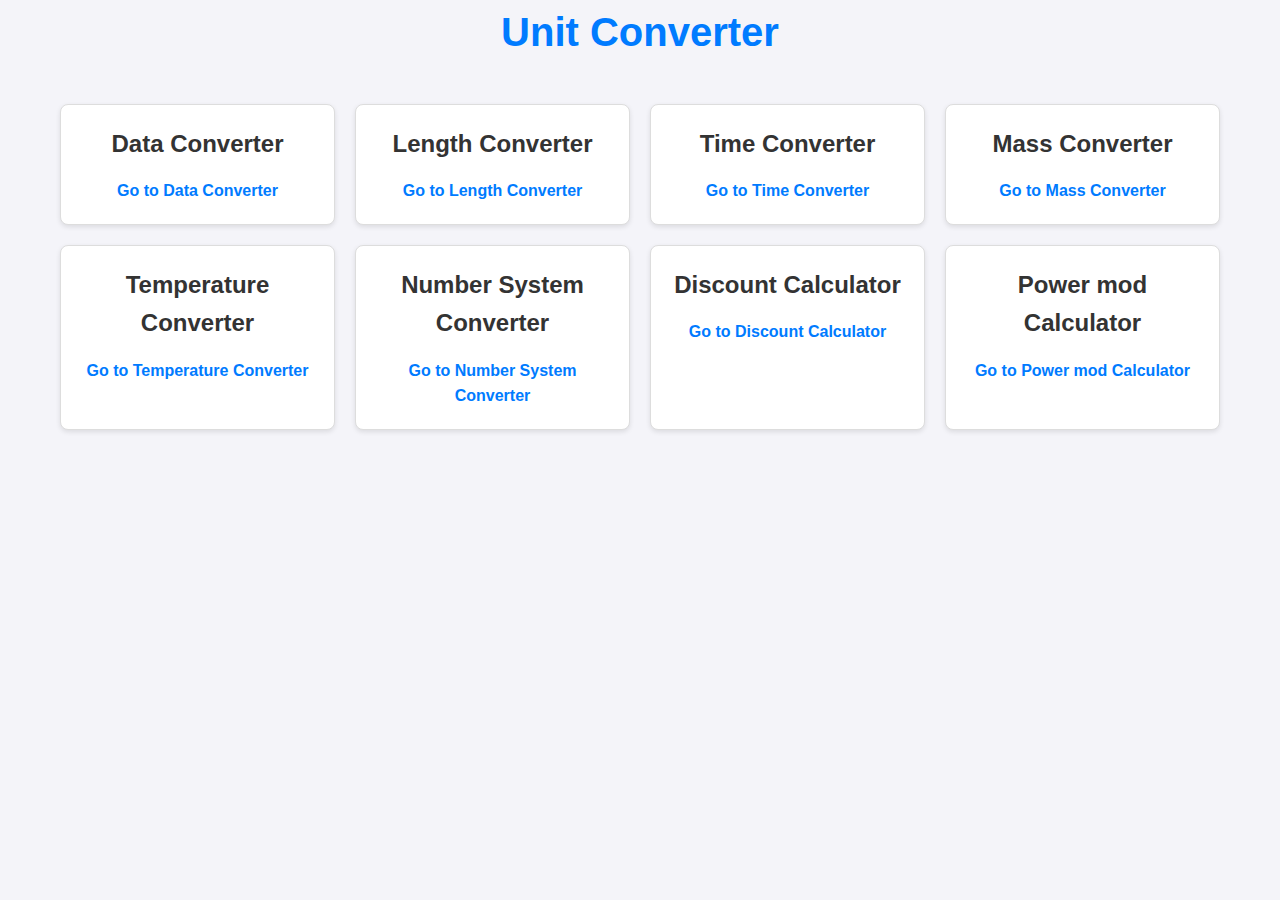
==== index.html @ b2b92b53 "Initialized repo" ====
<!DOCTYPE html>
<html lang="en">

<head>
    <meta charset="UTF-8">
    <meta name="viewport" content="width=device-width, initial-scale=1.0">
    <title>Converter</title>
    <link rel="stylesheet" href="./index.css">
</head>

<body>
    <h1>Unit Converter</h1>
    <div class="index-container">
        <div class="card">
            <h2>Data Converter</h2>
            <a href="./data.html">Go to Data Converter</a>
        </div>
        <div class="card">
            <h2>Length Converter</h2>
            <a href="./length.html">Go to Length Converter</a>
        </div>
        <div class="card">
            <h2>Time Converter</h2>
            <a href="./time.html">Go to Time Converter</a>
        </div>
        <div class="card">
            <h2>Mass Converter</h2>
            <a href="./mass.html">Go to Mass Converter</a>
        </div>
        <div class="card">
            <h2>Temperature Converter</h2>
            <a href="./temperature.html">Go to Temperature Converter</a>
        </div>
        <div class="card">
            <h2>Number System Converter</h2>
            <a href="./numbersystem.html">Go to Number System Converter</a>
        </div>
        <div class="card">
            <h2>Discount Calculator</h2>
            <a href="./discount.html">Go to Discount Calculator</a>
        </div>
        <div class="card">
            <h2>Power mod Calculator</h2>
            <a href="./power.html">Go to Power mod Calculator</a>
        </div>
    </div>
</body>

</html>
---- index.css ----
* {
  margin: 0;
  padding: 0;
  box-sizing: border-box;
}

body {
  font-family: "Arial", sans-serif;
  background-color: #f4f4f9;
  color: #333;
  line-height: 1.6;
}

.index-container {
  max-width: 1200px;
  margin: 20px auto;
  padding: 20px;
  display: grid;
  grid-template-columns: repeat(auto-fit, minmax(250px, 1fr));
  gap: 20px;
}

.card {
  background-color: #ffffff;
  border: 1px solid #ddd;
  border-radius: 8px;
  box-shadow: 0 2px 5px rgba(0, 0, 0, 0.1);
  transition: transform 0.3s ease;
  text-align: center;
  padding: 20px;
}

.card:hover {
  transform: translateY(-5px);
}

.card a {
  text-decoration: none;
  color: #007bff;
  font-weight: bold;
  margin-top: 15px;
  display: block;
}

h1 {
  text-align: center;
  margin-bottom: 20px;
  font-size: 2.5em;
  color: #007bff;
}

@media (max-width: 600px) {
  h1 {
    font-size: 2em;
  }

  .index-container {
    grid-template-columns: 1fr;
  }
}
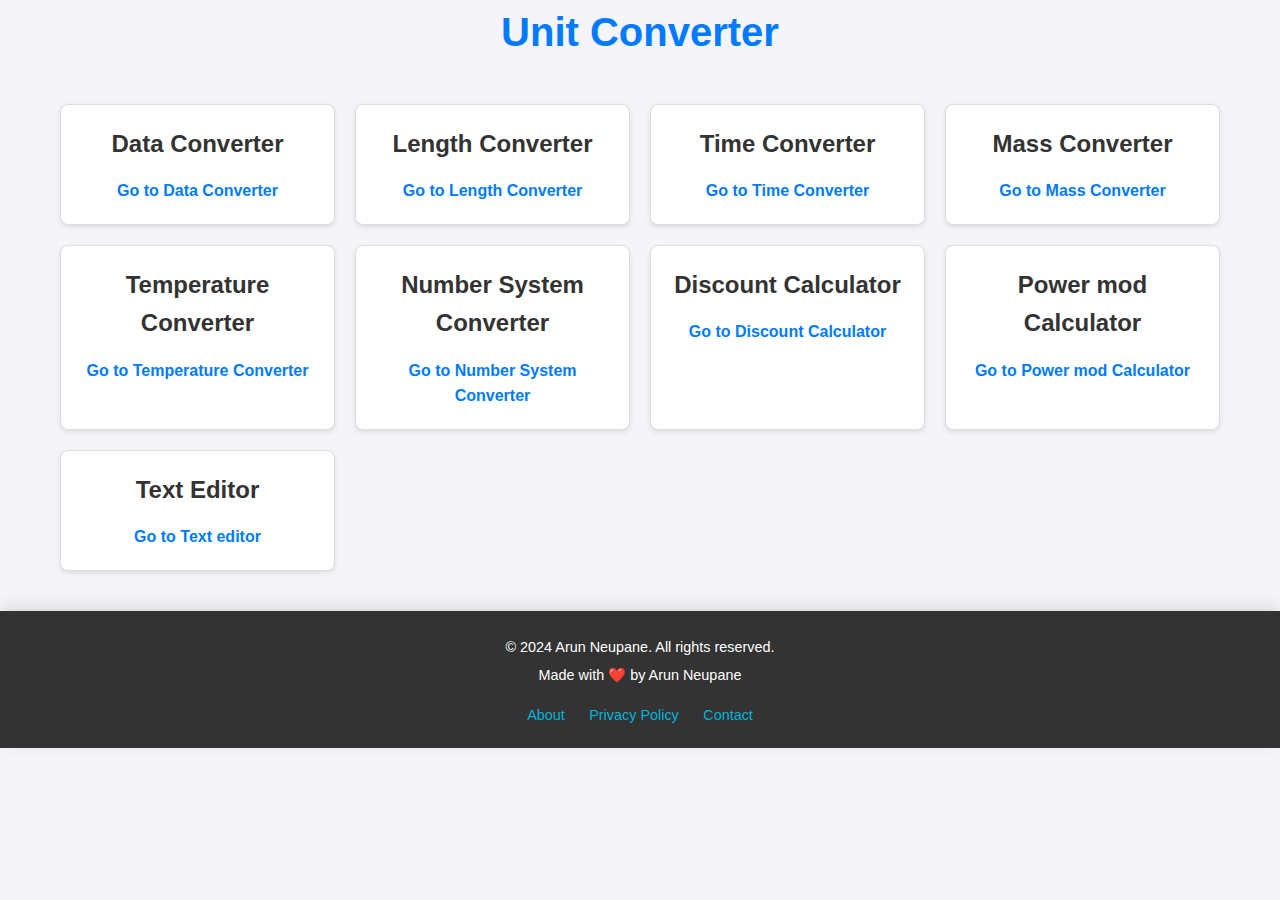
==== commit ab833e4f: "feat: added new files , adjusted nav , added footer and much more" ====
--- a/index.html
+++ b/index.html
@@ -6,6 +6,7 @@
     <meta name="viewport" content="width=device-width, initial-scale=1.0">
     <title>Converter</title>
     <link rel="stylesheet" href="./index.css">
+    <link rel="stylesheet" href="./footer.css">
 </head>
 
 <body>
@@ -43,7 +44,26 @@
             <h2>Power mod Calculator</h2>
             <a href="./power.html">Go to Power mod Calculator</a>
         </div>
+        <div class="card">
+            <h2>Text Editor</h2>
+            <a href="./text.html">Go to Text editor</a>
+        </div>
     </div>
+
+    <footer>
+        <div class="footer-container">
+            <div class="footer-info">
+                <p>&copy; 2024 Arun Neupane. All rights reserved.</p>
+                <p>Made with ❤️ by Arun Neupane</p>
+            </div>
+            <div class="footer-links">
+                <a href="#about">About</a>
+                <a href="#privacy">Privacy Policy</a>
+                <a href="#contact">Contact</a>
+            </div>
+        </div>
+    </footer>
+
 </body>
 
 </html>--- a/footer.css
+++ b/footer.css
@@ -0,0 +1,38 @@
+footer {
+  background-color: #333;
+  color: white;
+  padding: 20px 0;
+  text-align: center;
+  position: relative;
+  bottom: 0;
+  width: 100%;
+  box-shadow: 0 -5px 15px rgba(0, 0, 0, 0.1);
+}
+
+.footer-container {
+  display: flex;
+  flex-direction: column;
+  justify-content: center;
+  align-items: center;
+}
+
+.footer-info p {
+  margin: 5px 0;
+  font-size: 0.9rem;
+}
+
+.footer-links {
+  margin-top: 10px;
+}
+
+.footer-links a {
+  color: #00b4d8;
+  margin: 0 10px;
+  text-decoration: none;
+  font-size: 0.9rem;
+  transition: color 0.3s;
+}
+
+.footer-links a:hover {
+  color: #fff;
+}
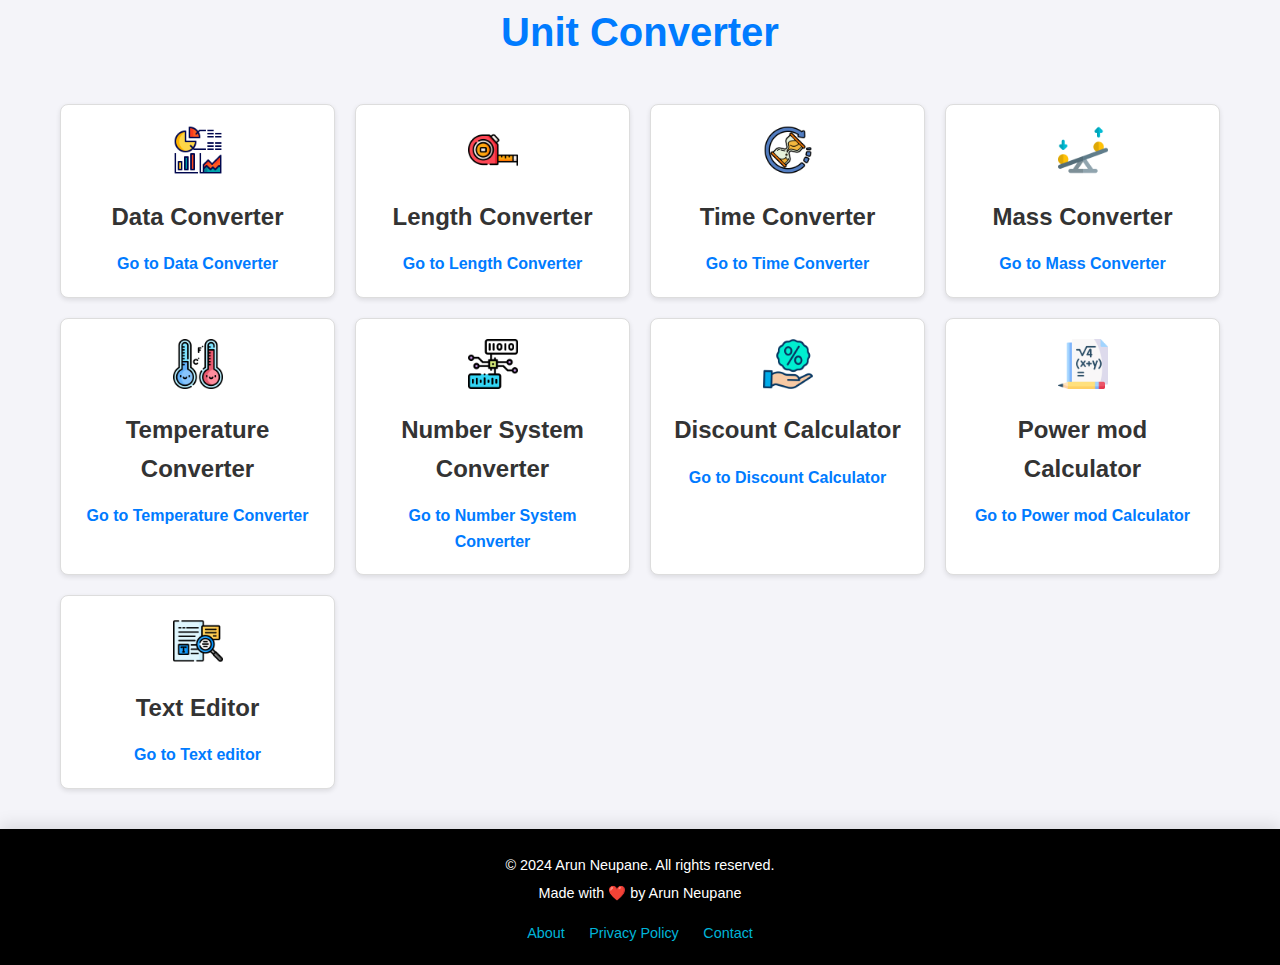
==== commit 9b63571e: "feat : basically redesigned everything from addding all icons to changeing some small but major thin" ====
--- a/index.html
+++ b/index.html
@@ -4,7 +4,13 @@
 <head>
     <meta charset="UTF-8">
     <meta name="viewport" content="width=device-width, initial-scale=1.0">
-    <title>Converter</title>
+    <title>Unit Converter App - Convert Length, Mass, Time & More</title>
+    <meta name="description"
+        content="Convert length, mass, time, and other units easily with our online unit converter app. Fast, accurate, and simple to use." />
+    <meta name="keywords"
+        content="unit converter, online conversion tool, convert length, mass converter, time converter, easy conversion,real time converter" />
+
+    <link rel="shortcut icon" href="./images/converter.webp" type="image/x-icon">
     <link rel="stylesheet" href="./index.css">
     <link rel="stylesheet" href="./footer.css">
 </head>
@@ -12,39 +18,48 @@
 <body>
     <h1>Unit Converter</h1>
     <div class="index-container">
-        <div class="card">
+        <div class="card" onclick='window.location.href = "./data.html"'>
+            <img src="./images/data.png" alt="Data Converter">
             <h2>Data Converter</h2>
             <a href="./data.html">Go to Data Converter</a>
         </div>
-        <div class="card">
+        <div class="card" onclick='window.location.href = "./length.html"'>
+            <img src="./images/length.png" alt="Length Converter">
             <h2>Length Converter</h2>
             <a href="./length.html">Go to Length Converter</a>
         </div>
-        <div class="card">
+        <div class="card" onclick='window.location.href = "./time.html"'>
+            <img src="./images/time.png" alt="Time Converter">
             <h2>Time Converter</h2>
             <a href="./time.html">Go to Time Converter</a>
         </div>
-        <div class="card">
+        <div class="card" onclick='window.location.href = "./mass.html"'>
+            <img src="./images/mass.png" alt="Mass Converter">
             <h2>Mass Converter</h2>
             <a href="./mass.html">Go to Mass Converter</a>
         </div>
-        <div class="card">
+        <div class="card" onclick='window.location.href = "./temperature.html"'>
+            <img src="./images/temperature.png" alt="Temperature Converter">
             <h2>Temperature Converter</h2>
             <a href="./temperature.html">Go to Temperature Converter</a>
         </div>
-        <div class="card">
+        <div class="card" onclick='window.location.href = "./numbersystem.html"'>
+            <img src="./images/number-system.png" alt="Number System Converter">
             <h2>Number System Converter</h2>
             <a href="./numbersystem.html">Go to Number System Converter</a>
         </div>
-        <div class="card">
+        <div class="card" onclick='window.location.href = "./discount.html"'>
+            <img src="./images/discount.png" alt="Discount Calculator">
             <h2>Discount Calculator</h2>
             <a href="./discount.html">Go to Discount Calculator</a>
         </div>
-        <div class="card">
+        <div class="card" onclick='window.location.href = "./power.html"'>
+            <img src="./images/power-mod.png" alt="Power Mod Calculator">
             <h2>Power mod Calculator</h2>
             <a href="./power.html">Go to Power mod Calculator</a>
         </div>
-        <div class="card">
+        <div class="card" onclick='window.location.href = "./text.html"'>
+            <img src="./images/text.png" alt="Text Styler">
             <h2>Text Editor</h2>
             <a href="./text.html">Go to Text editor</a>
         </div>
@@ -57,13 +72,14 @@
                 <p>Made with ❤️ by Arun Neupane</p>
             </div>
             <div class="footer-links">
-                <a href="#about">About</a>
-                <a href="#privacy">Privacy Policy</a>
-                <a href="#contact">Contact</a>
+                <a href="./about.html">About</a>
+                <a href="./privacy.html">Privacy Policy</a>
+                <a href="./contact.html">Contact</a>
             </div>
         </div>
     </footer>
 
+
 </body>
 
 </html>--- a/index.css
+++ b/index.css
@@ -34,6 +34,10 @@
   transform: translateY(-5px);
 }
 
+.card img {
+  width: 50px;
+  margin-bottom: 15px;
+}
 .card a {
   text-decoration: none;
   color: #007bff;
--- a/footer.css
+++ b/footer.css
@@ -1,5 +1,5 @@
 footer {
-  background-color: #333;
+  background-color: #000000;
   color: white;
   padding: 20px 0;
   text-align: center;
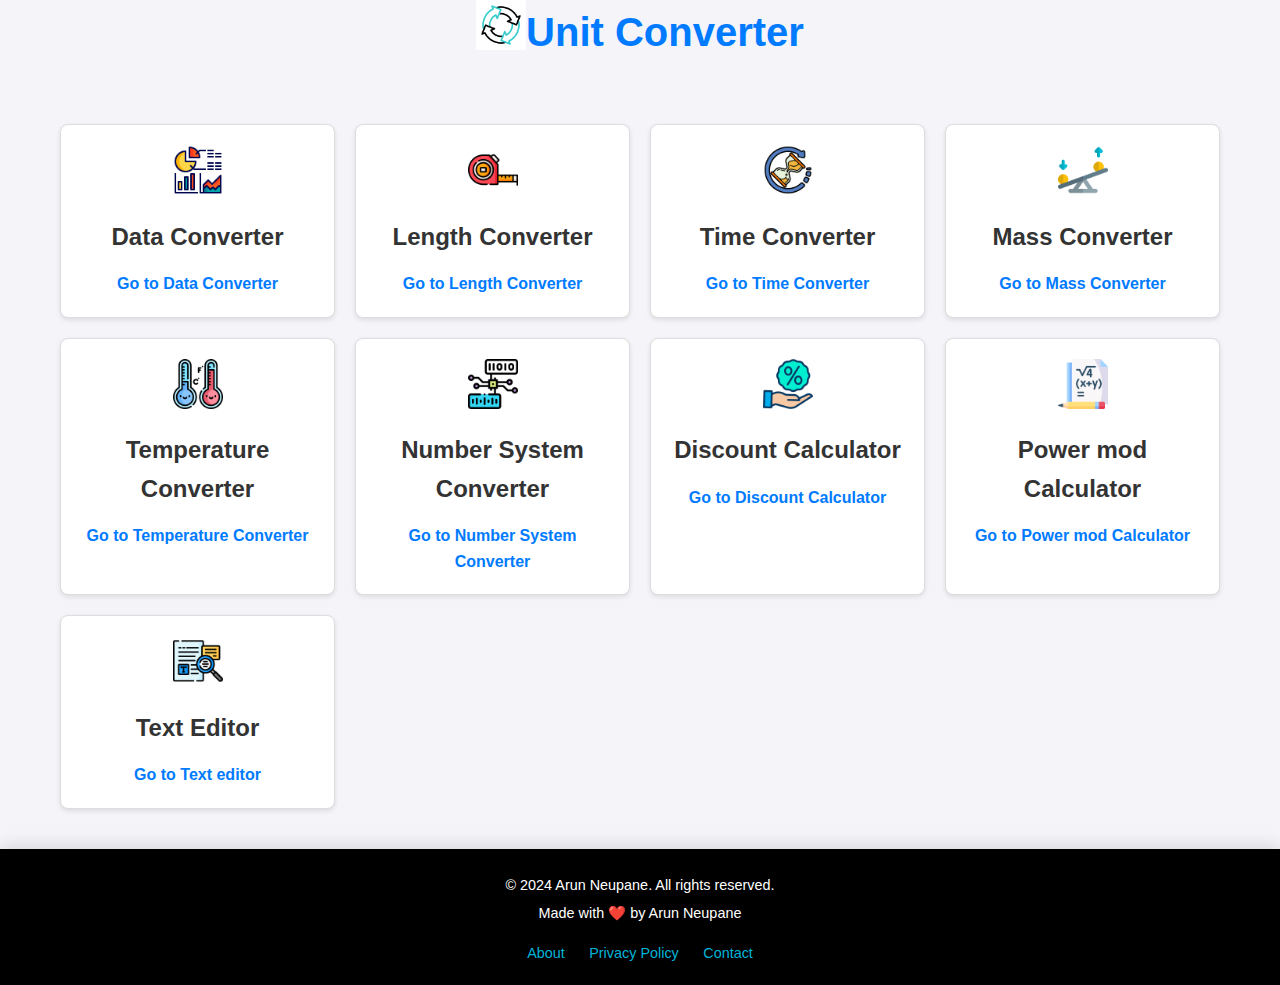
==== commit 7e63a6a8: "feat: made ui more beautiful by adding animated logos everywhere and updated some ui" ====
--- a/index.html
+++ b/index.html
@@ -16,7 +16,10 @@
 </head>
 
 <body>
-    <h1>Unit Converter</h1>
+    <div class="convert-logo-div">
+        <img src="./images/animated/convert.gif" alt="Convert" class="description-image">
+        <h1>Unit Converter</h1>
+    </div>
     <div class="index-container">
         <div class="card" onclick='window.location.href = "./data.html"'>
             <img src="./images/data.png" alt="Data Converter">
--- a/index.css
+++ b/index.css
@@ -52,7 +52,14 @@
   font-size: 2.5em;
   color: #007bff;
 }
-
+.convert-logo-div {
+  display: flex;
+  justify-content: center;
+}
+.description-image {
+  height: 50px;
+  width: 50px;
+}
 @media (max-width: 600px) {
   h1 {
     font-size: 2em;
